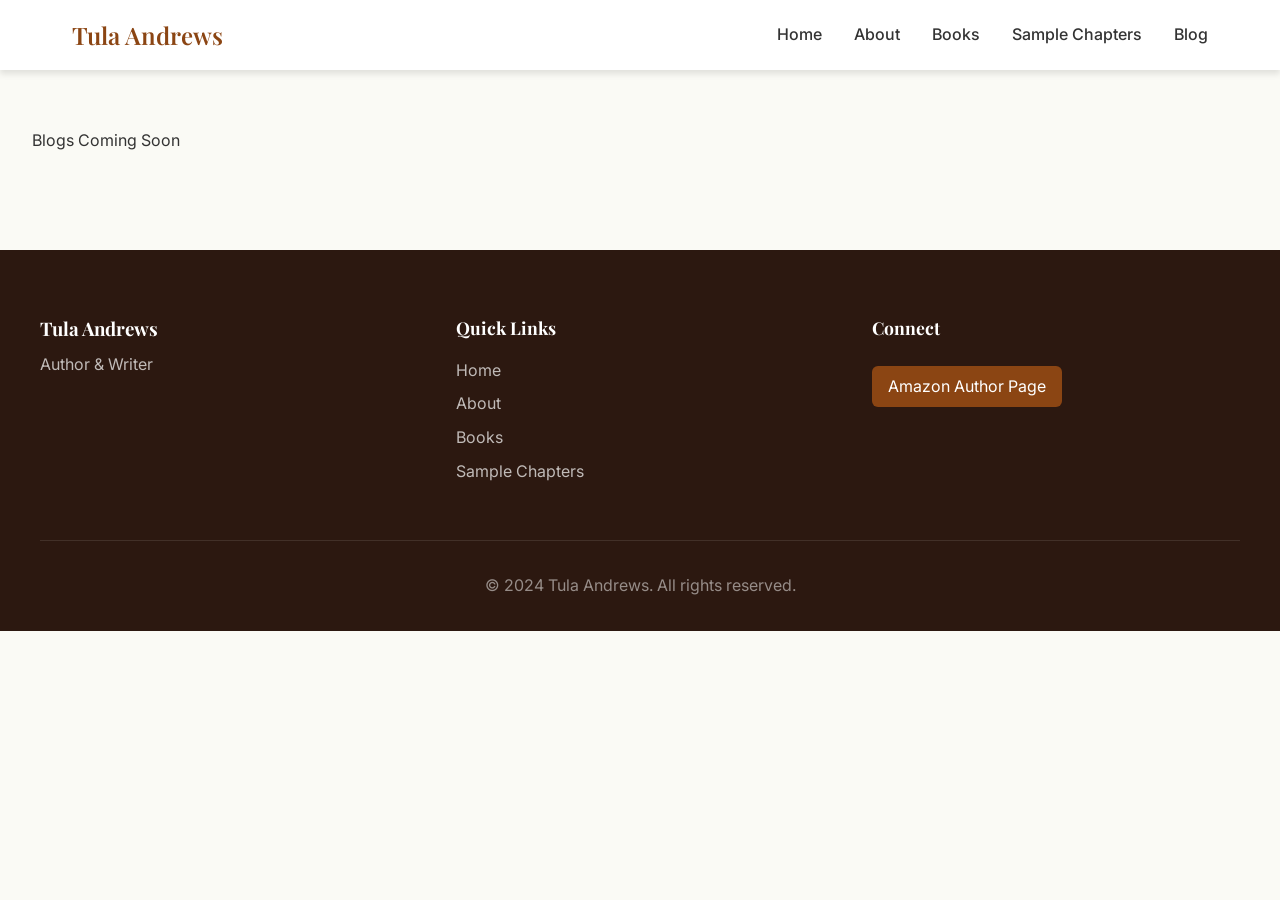
==== blog.html @ fac9f9ec "Add files via upload" ====
<!DOCTYPE html>
<html lang="en">
<head>
    <meta charset="UTF-8">
    <meta name="viewport" content="width=device-width, initial-scale=1.0">
    <title>Blog | Tula Andrews</title>
    <link rel="stylesheet" href="styles.css">
    <link rel="preconnect" href="https://fonts.googleapis.com">
    <link rel="preconnect" href="https://fonts.gstatic.com" crossorigin>
    <link href="https://fonts.googleapis.com/css2?family=Playfair+Display:wght@400;500;600;700&family=Inter:wght@300;400;500;600&display=swap" rel="stylesheet">
</head>
<body>
    <nav class="navbar">
        <div class="nav-container">
            <a href="index.html" class="nav-logo">Tula Andrews</a>
            <ul class="nav-menu">
                <li><a href="index.html#home" class="nav-link">Home</a></li>
                <li><a href="index.html#about" class="nav-link">About</a></li>
                <li><a href="index.html#books" class="nav-link">Books</a></li>
                <li><a href="sample-chapters.html" class="nav-link">Sample Chapters</a></li>
                <li><a href="blog.html" class="nav-link active">Blog</a></li>
            </ul>
            <button class="nav-toggle" aria-label="Toggle navigation">
                <span></span>
                <span></span>
                <span></span>
            </button>
        </div>
    </nav>

    <section class="section" style="padding-top: 8rem;">
        <p>Blogs Coming Soon</p>
    </section>

    <footer class="footer">
        <div class="container">
            <div class="footer-content">
                <div class="footer-section">
                    <h3>Tula Andrews</h3>
                    <p>Author & Writer</p>
                </div>
                <div class="footer-section">
                    <h4>Quick Links</h4>
                    <ul>
                        <li><a href="index.html#home">Home</a></li>
                        <li><a href="index.html#about">About</a></li>
                        <li><a href="index.html#books">Books</a></li>
                        <li><a href="sample-chapters.html">Sample Chapters</a></li>
                    </ul>
                </div>
                <div class="footer-section">
                    <h4>Connect</h4>
                    <a href="https://www.amazon.co.uk/stores/Tula-Andrews/author/B0GQNRTPDC?ref=ap_rdr&shoppingPortalEnabled=true" target="_blank" class="footer-link">Amazon Author Page</a>
                </div>
            </div>
            <div class="footer-bottom">
                <p>&copy; 2024 Tula Andrews. All rights reserved.</p>
            </div>
        </div>
    </footer>

    <script src="script.js"></script>
</body>
</html>
---- styles.css ----
/* Reset and Base Styles */
* {
    margin: 0;
    padding: 0;
    box-sizing: border-box;
}

:root {
    --primary-color: #8B4513;
    --primary-dark: #6B3410;
    --secondary-color: #2C1810;
    --text-color: #333333;
    --text-light: #666666;
    --bg-color: #FAFAF5;
    --bg-alt: #F5F0EB;
    --white: #FFFFFF;
    --border-color: #E0D5CC;
    --shadow: 0 4px 6px rgba(0, 0, 0, 0.1);
    --shadow-lg: 0 10px 25px rgba(0, 0, 0, 0.15);
}

html {
    scroll-behavior: smooth;
}

body {
    font-family: 'Inter', sans-serif;
    color: var(--text-color);
    background-color: var(--bg-color);
    line-height: 1.6;
}

h1, h2, h3, h4 {
    font-family: 'Playfair Display', serif;
    color: var(--secondary-color);
}

a {
    text-decoration: none;
    color: inherit;
    transition: color 0.3s ease;
}

/* Navigation */
.navbar {
    background-color: var(--white);
    box-shadow: var(--shadow);
    position: fixed;
    top: 0;
    width: 100%;
    z-index: 1000;
}

.nav-container {
    max-width: 1200px;
    margin: 0 auto;
    padding: 1rem 2rem;
    display: flex;
    justify-content: space-between;
    align-items: center;
}

.nav-logo {
    font-family: 'Playfair Display', serif;
    font-size: 1.5rem;
    font-weight: 600;
    color: var(--primary-color);
}

.nav-menu {
    display: flex;
    list-style: none;
    gap: 2rem;
}

.nav-link {
    color: var(--text-color);
    font-weight: 500;
    position: relative;
}

.nav-link:hover {
    color: var(--primary-color);
}

.nav-link::after {
    content: '';
    position: absolute;
    bottom: -4px;
    left: 0;
    width: 0;
    height: 2px;
    background-color: var(--primary-color);
    transition: width 0.3s ease;
}

.nav-link:hover::after {
    width: 100%;
}

.nav-toggle {
    display: none;
    flex-direction: column;
    gap: 4px;
    background: none;
    border: none;
    cursor: pointer;
    padding: 0.5rem;
}

.nav-toggle span {
    width: 25px;
    height: 3px;
    background-color: var(--text-color);
    transition: all 0.3s ease;
}

/* Hero Section */
.hero {
    min-height: 100vh;
    display: flex;
    align-items: center;
    justify-content: center;
    text-align: center;
    padding: 8rem 2rem 4rem;
    position: relative;
    background: linear-gradient(135deg, var(--bg-color) 0%, var(--bg-alt) 100%);
}

.hero-background {
    position: absolute;
    top: 0;
    left: 0;
    width: 100%;
    height: 100%;
    background: radial-gradient(circle at 20% 50%, rgba(139, 69, 19, 0.05) 0%, transparent 50%),
                radial-gradient(circle at 80% 50%, rgba(139, 69, 19, 0.05) 0%, transparent 50%);
    pointer-events: none;
}

.hero-content {
    max-width: 800px;
    position: relative;
    z-index: 1;
}

.hero h1 {
    font-size: 4rem;
    font-weight: 700;
    margin-bottom: 1rem;
    color: var(--secondary-color);
}

.hero-subtitle {
    font-size: 1.5rem;
    color: var(--primary-color);
    margin-bottom: 1.5rem;
    font-weight: 500;
}

.hero-description {
    font-size: 1.1rem;
    color: var(--text-light);
    margin-bottom: 2.5rem;
    max-width: 600px;
    margin-left: auto;
    margin-right: auto;
}

.hero-buttons {
    display: flex;
    gap: 1rem;
    justify-content: center;
    flex-wrap: wrap;
}

/* Buttons */
.btn {
    display: inline-block;
    padding: 0.875rem 2rem;
    border-radius: 8px;
    font-weight: 600;
    font-size: 1rem;
    cursor: pointer;
    transition: all 0.3s ease;
    border: 2px solid transparent;
}

.btn-primary {
    background-color: var(--primary-color);
    color: var(--white);
}

.btn-primary:hover {
    background-color: var(--primary-dark);
    transform: translateY(-2px);
    box-shadow: var(--shadow-lg);
}

.btn-secondary {
    background-color: transparent;
    color: var(--primary-color);
    border-color: var(--primary-color);
}

.btn-secondary:hover {
    background-color: var(--primary-color);
    color: var(--white);
    transform: translateY(-2px);
}

.btn-outline {
    background-color: transparent;
    color: var(--primary-color);
    border-color: var(--primary-color);
    padding: 0.625rem 1.5rem;
    font-size: 0.9rem;
}

.btn-outline:hover {
    background-color: var(--primary-color);
    color: var(--white);
}

.btn-small {
    padding: 0.625rem 1.25rem;
    font-size: 0.9rem;
}

.btn-disabled {
    background-color: var(--border-color);
    color: var(--text-light);
    cursor: not-allowed;
    pointer-events: none;
}

/* Sections */
.section {
    padding: 6rem 2rem;
}

.section-alt {
    background-color: var(--bg-alt);
}

.container {
    max-width: 1200px;
    margin: 0 auto;
}

.section-title {
    font-size: 2.5rem;
    text-align: center;
    margin-bottom: 0.5rem;
}

.section-subtitle {
    text-align: center;
    color: var(--text-light);
    font-size: 1.1rem;
    margin-bottom: 3rem;
}

/* About Section */
.about-content {
    display: grid;
    grid-template-columns: 1fr 1fr;
    gap: 4rem;
    align-items: center;
    max-width: 1000px;
    margin: 0 auto;
}

.about-text p {
    margin-bottom: 1.5rem;
    font-size: 1.05rem;
    line-height: 1.8;
}

.about-image {
    display: flex;
    justify-content: center;
}

.placeholder-image {
    width: 300px;
    height: 400px;
    background: linear-gradient(135deg, var(--border-color) 0%, var(--bg-alt) 100%);
    border-radius: 12px;
    display: flex;
    align-items: center;
    justify-content: center;
    color: var(--text-light);
    font-size: 1.1rem;
    font-weight: 500;
    box-shadow: var(--shadow-lg);
}

/* Books Section */
.books-grid {
    display: grid;
    grid-template-columns: repeat(auto-fit, minmax(300px, 1fr));
    gap: 2rem;
    margin-bottom: 3rem;
}

.book-card {
    background-color: var(--white);
    border-radius: 12px;
    overflow: hidden;
    box-shadow: var(--shadow);
    transition: transform 0.3s ease, box-shadow 0.3s ease;
}

.book-card:hover {
    transform: translateY(-8px);
    box-shadow: var(--shadow-lg);
}

.book-cover {
    margin-top: 1rem;
    height: 285px;
    background: linear-gradient(135deg, var(--primary-color) 0%, var(--primary-ligh) 100%);
    display: flex;
    align-items: center;
    justify-content: center;
}

.placeholder-cover {
    color: var(--white);
    font-size: 1.2rem;
    font-weight: 600;
}

.book-info {
    padding: 1.5rem;
}

.book-title {
    font-size: 1.3rem;
    margin-bottom: 0.75rem;
}

.book-description {
    color: var(--text-light);
    margin-bottom: 1.25rem;
    line-height: 1.6;
}

.kindle-banner {
    text-align: center;
    padding: 2rem;
    background-color: var(--white);
    border-radius: 12px;
    box-shadow: var(--shadow);
    margin-top: 3rem;
}

.kindle-banner p {
    font-size: 1.2rem;
    margin-bottom: 1rem;
}

/* Sample Chapters */
.chapters-list {
    max-width: 800px;
    margin: 0 auto;
}
.chapter-text {
    margin-top:1rem;
}

.chapter-item {
    display: flex;
    justify-content: space-between;
    align-items: center;
    padding: 2rem;
    background-color: var(--white);
    border-radius: 12px;
    margin-bottom: 1.5rem;
    box-shadow: var(--shadow);
    transition: transform 0.3s ease;
}

.chapter-item:hover {
    transform: translateX(8px);
}

.chapter-title {
    font-size: 1.3rem;
    margin-bottom: 0.5rem;
}

.chapter-book {
    color: var(--primary-color);
    font-weight: 500;
    margin-bottom: 0.75rem;
}

.chapter-excerpt {
    color: var(--text-light);
    font-size: 0.95rem;
    line-height: 1.6;
    margin-bottom: 1rem;
}

/* Blog Section */
.blog-grid {
    display: grid;
    grid-template-columns: repeat(auto-fit, minmax(300px, 1fr));
    gap: 2rem;
}

.blog-card {
    background-color: var(--white);
    border-radius: 12px;
    padding: 2rem;
    box-shadow: var(--shadow);
    transition: transform 0.3s ease, box-shadow 0.3s ease;
}

.blog-card:hover {
    transform: translateY(-8px);
    box-shadow: var(--shadow-lg);
}

.blog-date {
    color: var(--primary-color);
    font-size: 0.85rem;
    font-weight: 600;
    text-transform: uppercase;
    letter-spacing: 0.5px;
    margin-bottom: 0.75rem;
}

.blog-title {
    font-size: 1.3rem;
    margin-bottom: 0.75rem;
}

.blog-excerpt {
    color: var(--text-light);
    margin-bottom: 1.25rem;
    line-height: 1.6;
}

.blog-link {
    color: var(--primary-color);
    font-weight: 600;
    transition: color 0.3s ease;
}

.blog-link:hover {
    color: var(--primary-dark);
}

/* Footer */
.footer {
    background-color: var(--secondary-color);
    color: var(--white);
    padding: 4rem 2rem 2rem;
}

.footer-content {
    display: grid;
    grid-template-columns: repeat(auto-fit, minmax(200px, 1fr));
    gap: 3rem;
    margin-bottom: 3rem;
}

.footer-section h3 {
    color: var(--white);
    margin-bottom: 0.5rem;
}

.footer-section h4 {
    color: var(--white);
    margin-bottom: 1rem;
    font-size: 1.1rem;
}

.footer-section p {
    color: rgba(255, 255, 255, 0.7);
}

.footer-section ul {
    list-style: none;
}

.footer-section ul li {
    margin-bottom: 0.5rem;
}

.footer-section a {
    color: rgba(255, 255, 255, 0.7);
}

.footer-section a:hover {
    color: var(--white);
}

.footer-link {
    display: inline-block;
    color: var(--white) !important;
    background-color: var(--primary-color);
    padding: 0.5rem 1rem;
    border-radius: 6px;
    margin-top: 0.5rem;
}

.footer-bottom {
    text-align: center;
    padding-top: 2rem;
    border-top: 1px solid rgba(255, 255, 255, 0.1);
    color: rgba(255, 255, 255, 0.5);
}

/* Responsive Design */
@media (max-width: 768px) {
    .nav-menu {
        position: fixed;
        top: 70px;
        left: -100%;
        flex-direction: column;
        background-color: var(--white);
        width: 100%;
        padding: 2rem;
        box-shadow: var(--shadow);
        transition: left 0.3s ease;
    }

    .nav-menu.active {
        left: 0;
    }

    .nav-toggle {
        display: flex;
    }

    .hero h1 {
        font-size: 2.5rem;
    }

    .hero-subtitle {
        font-size: 1.2rem;
    }

    .about-content {
        grid-template-columns: 1fr;
        gap: 2rem;
    }

    .chapter-item {
        flex-direction: column;
        text-align: center;
        gap: 1rem;
    }

    .footer-content {
        grid-template-columns: 1fr;
    }
}

@media (max-width: 480px) {
    .hero h1 {
        font-size: 2rem;
    }

    .section-title {
        font-size: 2rem;
    }

    .hero-buttons {
        flex-direction: column;
    }

    .btn {
        width: 100%;
    }
}
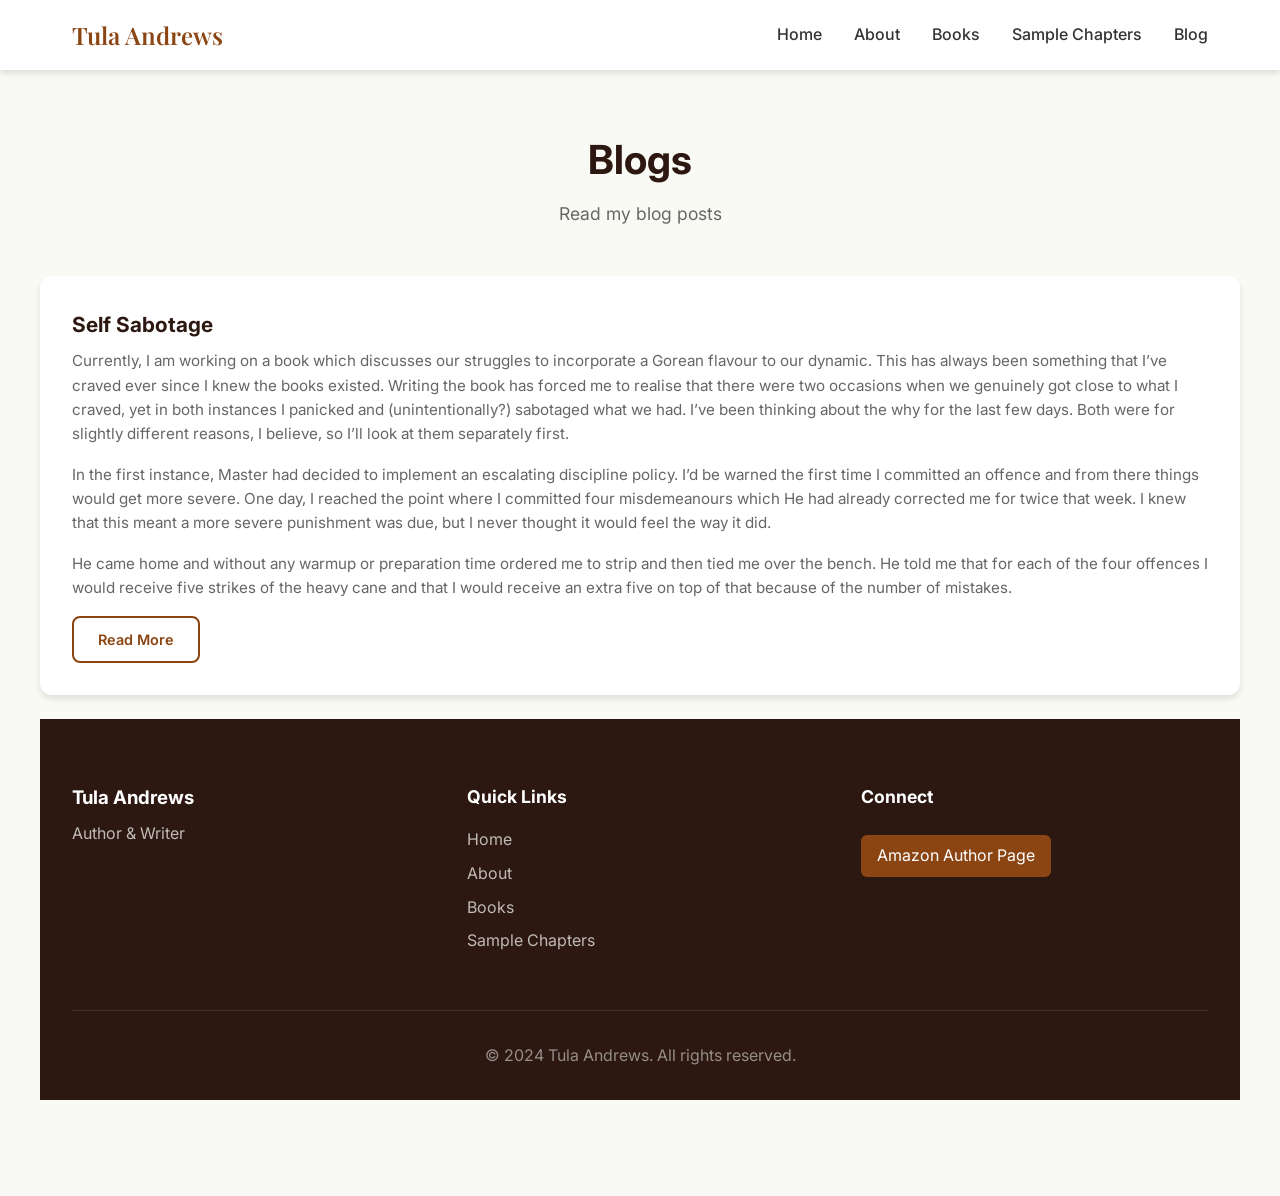
==== commit 539ce5ee: "newweb new website" ====
--- a/blog.html
+++ b/blog.html
@@ -4,7 +4,7 @@
     <meta charset="UTF-8">
     <meta name="viewport" content="width=device-width, initial-scale=1.0">
     <title>Blog | Tula Andrews</title>
-    <link rel="stylesheet" href="styles.css">
+    <link rel="stylesheet" href="css/styles.css">
     <link rel="preconnect" href="https://fonts.googleapis.com">
     <link rel="preconnect" href="https://fonts.gstatic.com" crossorigin>
     <link href="https://fonts.googleapis.com/css2?family=Playfair+Display:wght@400;500;600;700&family=Inter:wght@300;400;500;600&display=swap" rel="stylesheet">
@@ -29,9 +29,28 @@
     </nav>
 
     <section class="section" style="padding-top: 8rem;">
-        <p>Blogs Coming Soon</p>
-    </section>
+        <div class="container">
+            <h1 class="section-title">Blogs</h1>
+            <p class="section-subtitle">Read my blog posts</p>
+            
+            <div class="chapter-content">
+                <div class="chapter-full">
+                    
+                  <div class="blog-item">
+                    <div class="blog-info">
+                        <h3 class="chapter-title">Self Sabotage</h3>
+                        <p class="chapter-excerpt">Currently, I am working on a book which discusses our struggles to incorporate a Gorean flavour to our dynamic. This has always been something that I’ve craved ever since I knew the books existed. Writing the book has forced me to realise that there were two occasions when we genuinely got close to what I craved, yet in both instances I panicked and (unintentionally?) sabotaged what we had. I’ve been thinking about the why for the last few days. Both were for slightly different reasons, I believe, so I’ll look at them separately first.</p>
 
+    <p class="chapter-excerpt">In the first instance, Master had decided to implement an escalating discipline policy. I’d be warned the first time I committed an offence and from there things would get more severe. One day, I reached the point where I committed four misdemeanours which He had already corrected me for twice that week. I knew that this meant a more severe punishment was due, but I never thought it would feel the way it did.</p>
+
+    <p class="chapter-excerpt">He came home and without any warmup or preparation time ordered me to strip and then tied me over the bench. He told me that for each of the four offences I would receive five strikes of the heavy cane and that I would receive an extra five on top of that because of the number of mistakes.</p>
+                      
+                    </div>
+                   
+                   <a href="./blogs/selfsabotage.html" class="btn btn-outline">Read More</a> 
+                </div>
+
+                </div>
     <footer class="footer">
         <div class="container">
             <div class="footer-content">
@@ -59,6 +78,6 @@
         </div>
     </footer>
 
-    <script src="script.js"></script>
+    <script src="../js/script.js"></script>
 </body>
 </html>
--- a/css/styles.css
+++ b/css/styles.css
@@ -0,0 +1,594 @@
+/* Reset and Base Styles */
+* {
+    margin: 0;
+    padding: 0;
+    box-sizing: border-box;
+}
+
+:root {
+    --primary-color: #8B4513;
+    --primary-dark: #6B3410;
+    --secondary-color: #2C1810;
+    --text-color: #333333;
+    --text-light: #666666;
+    --bg-color: #FAFAF5;
+    --bg-alt: #F5F0EB;
+    --white: #FFFFFF;
+    --border-color: #E0D5CC;
+    --shadow: 0 4px 6px rgba(0, 0, 0, 0.1);
+    --shadow-lg: 0 10px 25px rgba(0, 0, 0, 0.15);
+}
+
+html {
+    scroll-behavior: smooth;
+}
+
+body {
+    font-family: 'Inter', sans-serif;
+    color: var(--text-color);
+    background-color: var(--bg-color);
+    line-height: 1.6;
+}
+
+h1, h2, h3, h4 {
+    font-family: 'Inter', sans-serif;
+    color: var(--secondary-color);
+}
+
+a {
+    text-decoration: none;
+    color: inherit;
+    transition: color 0.3s ease;
+}
+
+/* Navigation */
+.navbar {
+    background-color: var(--white);
+    box-shadow: var(--shadow);
+    position: fixed;
+    top: 0;
+    width: 100%;
+    z-index: 1000;
+}
+
+.nav-container {
+    max-width: 1200px;
+    margin: 0 auto;
+    padding: 1rem 2rem;
+    display: flex;
+    justify-content: space-between;
+    align-items: center;
+}
+
+.nav-logo {
+    font-family: 'Playfair Display', serif;
+    font-size: 1.5rem;
+    font-weight: 600;
+    color: var(--primary-color);
+}
+
+.nav-menu {
+    display: flex;
+    list-style: none;
+    gap: 2rem;
+}
+
+.nav-link {
+    color: var(--text-color);
+    font-weight: 500;
+    position: relative;
+}
+
+.nav-link:hover {
+    color: var(--primary-color);
+}
+
+.nav-link::after {
+    content: '';
+    position: absolute;
+    bottom: -4px;
+    left: 0;
+    width: 0;
+    height: 2px;
+    background-color: var(--primary-color);
+    transition: width 0.3s ease;
+}
+
+.nav-link:hover::after {
+    width: 100%;
+}
+
+.nav-toggle {
+    display: none;
+    flex-direction: column;
+    gap: 4px;
+    background: none;
+    border: none;
+    cursor: pointer;
+    padding: 0.5rem;
+}
+
+.nav-toggle span {
+    width: 25px;
+    height: 3px;
+    background-color: var(--text-color);
+    transition: all 0.3s ease;
+}
+
+/* Hero Section */
+.hero {
+    min-height: 100vh;
+    display: flex;
+    align-items: center;
+    justify-content: center;
+    text-align: center;
+    padding: 8rem 2rem 4rem;
+    position: relative;
+    background: linear-gradient(135deg, var(--bg-color) 0%, var(--bg-alt) 100%);
+}
+
+.hero-background {
+    position: absolute;
+    top: 0;
+    left: 0;
+    width: 100%;
+    height: 100%;
+    background: radial-gradient(circle at 20% 50%, rgba(139, 69, 19, 0.05) 0%, transparent 50%),
+                radial-gradient(circle at 80% 50%, rgba(139, 69, 19, 0.05) 0%, transparent 50%);
+    pointer-events: none;
+}
+
+.hero-content {
+    max-width: 800px;
+    position: relative;
+    z-index: 1;
+}
+
+.hero h1 {
+    font-size: 4rem;
+    font-weight: 700;
+    margin-bottom: 1rem;
+    color: var(--secondary-color);
+}
+
+.hero-subtitle {
+    font-size: 1.5rem;
+    color: var(--primary-color);
+    margin-bottom: 1.5rem;
+    font-weight: 500;
+}
+
+.hero-description {
+    font-size: 1.1rem;
+    color: var(--text-light);
+    margin-bottom: 2.5rem;
+    max-width: 600px;
+    margin-left: auto;
+    margin-right: auto;
+}
+
+.hero-buttons {
+    display: flex;
+    gap: 1rem;
+    justify-content: center;
+    flex-wrap: wrap;
+}
+
+/* Buttons */
+.btn {
+    display: inline-block;
+    padding: 0.875rem 2rem;
+    border-radius: 8px;
+    font-weight: 600;
+    font-size: 1rem;
+    cursor: pointer;
+    transition: all 0.3s ease;
+    border: 2px solid transparent;
+}
+
+.btn-primary {
+    background-color: var(--primary-color);
+    color: var(--white);
+}
+
+.btn-primary:hover {
+    background-color: var(--primary-dark);
+    transform: translateY(-2px);
+    box-shadow: var(--shadow-lg);
+}
+
+.btn-secondary {
+    background-color: transparent;
+    color: var(--primary-color);
+    border-color: var(--primary-color);
+}
+
+.btn-secondary:hover {
+    background-color: var(--primary-color);
+    color: var(--white);
+    transform: translateY(-2px);
+}
+
+.btn-outline {
+    background-color: transparent;
+    color: var(--primary-color);
+    border-color: var(--primary-color);
+    padding: 0.625rem 1.5rem;
+    font-size: 0.9rem;
+}
+
+.btn-outline:hover {
+    background-color: var(--primary-color);
+    color: var(--white);
+}
+
+.btn-small {
+    padding: 0.625rem 1.25rem;
+    font-size: 0.9rem;
+}
+
+.btn-disabled {
+    background-color: var(--border-color);
+    color: var(--text-light);
+    cursor: not-allowed;
+    pointer-events: none;
+}
+
+/* Sections */
+.section {
+    padding: 6rem 2rem;
+}
+
+.section-alt {
+    background-color: var(--bg-alt);
+}
+
+.container {
+    max-width: 1200px;
+    margin: 0 auto;
+}
+
+.section-title {
+    font-size: 2.5rem;
+    text-align: center;
+    margin-bottom: 0.5rem;
+}
+
+.section-subtitle {
+    text-align: center;
+    color: var(--text-light);
+    font-size: 1.1rem;
+    margin-bottom: 3rem;
+}
+
+/* About Section */
+.about-content {
+    display: grid;
+    grid-template-columns: 1fr 1fr;
+    gap: 4rem;
+    align-items: center;
+    max-width: 1000px;
+    margin: 0 auto;
+}
+
+.about-text p {
+    margin-bottom: 1.5rem;
+    font-size: 1.05rem;
+    line-height: 1.8;
+}
+
+.about-image {
+    display: flex;
+    justify-content: center;
+}
+
+.placeholder-image {
+    width: 300px;
+    height: 400px;
+    background: linear-gradient(135deg, var(--border-color) 0%, var(--bg-alt) 100%);
+    border-radius: 12px;
+    display: flex;
+    align-items: center;
+    justify-content: center;
+    color: var(--text-light);
+    font-size: 1.1rem;
+    font-weight: 500;
+    box-shadow: var(--shadow-lg);
+}
+
+/* Books Section */
+.books-grid {
+    display: grid;
+    grid-template-columns: repeat(auto-fit, minmax(300px, 1fr));
+    gap: 2rem;
+    margin-bottom: 3rem;
+}
+
+.book-card {
+    background-color: var(--white);
+    border-radius: 12px;
+    overflow: hidden;
+    box-shadow: var(--shadow);
+    transition: transform 0.3s ease, box-shadow 0.3s ease;
+}
+
+.book-card:hover {
+    transform: translateY(-8px);
+    box-shadow: var(--shadow-lg);
+}
+
+.book-cover {
+    margin-top: 1rem;
+    height: 285px;
+    background: linear-gradient(135deg, var(--primary-color) 0%, var(--primary-ligh) 100%);
+    display: flex;
+    align-items: center;
+    justify-content: center;
+}
+
+.placeholder-cover {
+    color: var(--white);
+    font-size: 1.2rem;
+    font-weight: 600;
+}
+
+.book-info {
+    padding: 1.5rem;
+}
+
+.book-title {
+    font-size: 1.3rem;
+    margin-bottom: 0.75rem;
+}
+
+.book-description {
+    color: var(--text-light);
+    margin-bottom: 1.25rem;
+    line-height: 1.6;
+}
+
+.kindle-banner {
+    text-align: center;
+    padding: 2rem;
+    background-color: var(--white);
+    border-radius: 12px;
+    box-shadow: var(--shadow);
+    margin-top: 3rem;
+}
+
+.kindle-banner p {
+    font-size: 1.2rem;
+    margin-bottom: 1rem;
+}
+
+/* Sample Chapters */
+.chapters-list {
+    max-width: 800px;
+    margin: 0 auto;
+}
+.chapter-text {
+    margin-top:1rem;
+}
+
+.chapter-item {
+    display: flex;
+    justify-content: space-between;
+    align-items: center;
+    padding: 2rem;
+    background-color: var(--white);
+    border-radius: 12px;
+    margin-bottom: 1.5rem;
+    box-shadow: var(--shadow);
+    transition: transform 0.3s ease;
+}
+
+.chapter-item:hover {
+    transform: translateX(8px);
+}
+
+.chapter-title {
+    font-size: 1.3rem;
+    margin-bottom: 0.5rem;
+}
+
+.chapter-book {
+    color: var(--primary-color);
+    font-weight: 500;
+    margin-bottom: 0.75rem;
+}
+
+.chapter-excerpt {
+    color: var(--text-light);
+    font-size: 0.95rem;
+    line-height: 1.6;
+    margin-bottom: 1rem;
+}
+
+/* Blog Section */
+.blog-grid {
+    display: grid;
+    grid-template-columns: repeat(auto-fit, minmax(300px, 1fr));
+    gap: 2rem;
+}
+
+.blog-card {
+    background-color: var(--white);
+    border-radius: 12px;
+    padding: 2rem;
+    box-shadow: var(--shadow);
+    transition: transform 0.3s ease, box-shadow 0.3s ease;
+}
+
+.blog-card:hover {
+    transform: translateY(-8px);
+    box-shadow: var(--shadow-lg);
+}
+
+.blog-date {
+    color: var(--primary-color);
+    font-size: 0.85rem;
+    font-weight: 600;
+    text-transform: uppercase;
+    letter-spacing: 0.5px;
+    margin-bottom: 0.75rem;
+}
+
+.blog-title {
+    font-size: 1.3rem;
+    margin-bottom: 0.75rem;
+}
+
+.blog-excerpt {
+    color: var(--text-light);
+    margin-bottom: 1.25rem;
+    line-height: 1.6;
+}
+
+.blog-link {
+    color: var(--primary-color);
+    font-weight: 600;
+    transition: color 0.3s ease;
+}
+
+.blog-link:hover {
+    color: var(--primary-dark);
+}
+.blog-item {
+    /*display: flex;
+    /*justify-content: space-between;*/
+    align-items: center;
+    padding: 2rem;
+    background-color: var(--white);
+    border-radius: 12px;
+    margin-bottom: 1.5rem;
+    box-shadow: var(--shadow);
+    transition: transform 0.3s ease;
+}
+
+.chapter-item:hover {
+    transform: translateX(8px);
+}
+/* Footer */
+.footer {
+    background-color: var(--secondary-color);
+    color: var(--white);
+    padding: 4rem 2rem 2rem;
+}
+
+.footer-content {
+    display: grid;
+    grid-template-columns: repeat(auto-fit, minmax(200px, 1fr));
+    gap: 3rem;
+    margin-bottom: 3rem;
+}
+
+.footer-section h3 {
+    color: var(--white);
+    margin-bottom: 0.5rem;
+}
+
+.footer-section h4 {
+    color: var(--white);
+    margin-bottom: 1rem;
+    font-size: 1.1rem;
+}
+
+.footer-section p {
+    color: rgba(255, 255, 255, 0.7);
+}
+
+.footer-section ul {
+    list-style: none;
+}
+
+.footer-section ul li {
+    margin-bottom: 0.5rem;
+}
+
+.footer-section a {
+    color: rgba(255, 255, 255, 0.7);
+}
+
+.footer-section a:hover {
+    color: var(--white);
+}
+
+.footer-link {
+    display: inline-block;
+    color: var(--white) !important;
+    background-color: var(--primary-color);
+    padding: 0.5rem 1rem;
+    border-radius: 6px;
+    margin-top: 0.5rem;
+}
+
+.footer-bottom {
+    text-align: center;
+    padding-top: 2rem;
+    border-top: 1px solid rgba(255, 255, 255, 0.1);
+    color: rgba(255, 255, 255, 0.5);
+}
+
+/* Responsive Design */
+@media (max-width: 768px) {
+    .nav-menu {
+        position: fixed;
+        top: 70px;
+        left: -100%;
+        flex-direction: column;
+        background-color: var(--white);
+        width: 100%;
+        padding: 2rem;
+        box-shadow: var(--shadow);
+        transition: left 0.3s ease;
+    }
+
+    .nav-menu.active {
+        left: 0;
+    }
+
+    .nav-toggle {
+        display: flex;
+    }
+
+    .hero h1 {
+        font-size: 2.5rem;
+    }
+
+    .hero-subtitle {
+        font-size: 1.2rem;
+    }
+
+    .about-content {
+        grid-template-columns: 1fr;
+        gap: 2rem;
+    }
+
+    .chapter-item {
+        flex-direction: column;
+        text-align: center;
+        gap: 1rem;
+    }
+
+    .footer-content {
+        grid-template-columns: 1fr;
+    }
+}
+
+@media (max-width: 480px) {
+    .hero h1 {
+        font-size: 2rem;
+    }
+
+    .section-title {
+        font-size: 2rem;
+    }
+
+    .hero-buttons {
+        flex-direction: column;
+    }
+
+    .btn {
+        width: 100%;
+    }
+}
